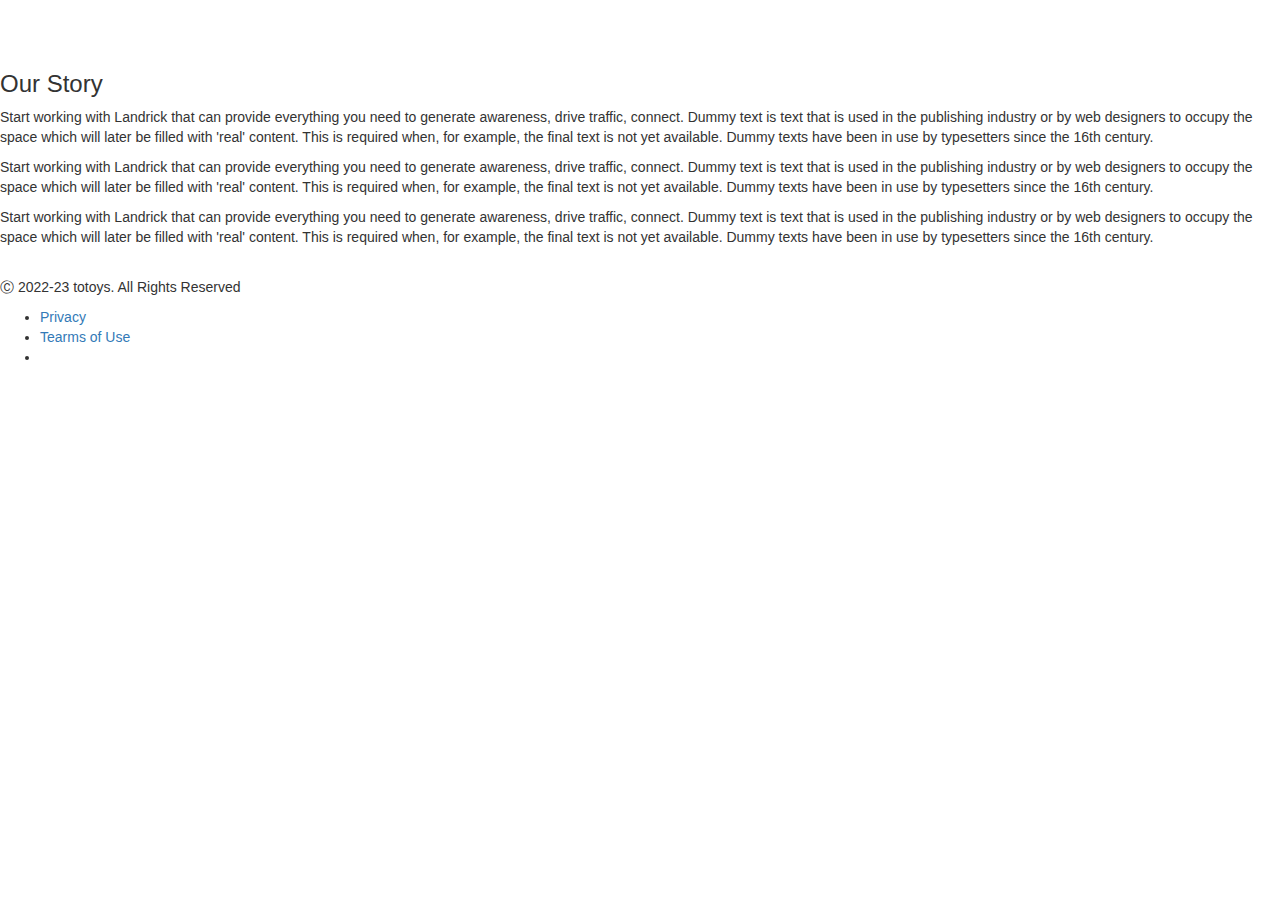
==== about-us.html @ 0004910a "added html files" ====
<!DOCTYPE html>
<html lang="en">

<head>
    <meta charset="utf-8">
    <meta name="viewport" content="width=device-width, initial-scale=1, user-scalable=no">
    <link rel="stylesheet" href="https://cdn.jsdelivr.net/npm/bootstrap@3.3.7/dist/css/bootstrap.min.css"
        integrity="sha384-BVYiiSIFeK1dGmJRAkycuHAHRg32OmUcww7on3RYdg4Va+PmSTsz/K68vbdEjh4u" crossorigin="anonymous">
    <link href='css/master.css' rel='stylesheet' type='text/css'>
    <meta name="google-site-verification" content="4unSptgqWkcrmyNG5PwQPXeOkO0rsdtFJqESKeUxero" />
    <!-- Favicons-->
    <link rel="apple-touch-icon-precomposed" href="images/favicon-apple-touch.png">
    <link rel="icon" href="images/favicon.png" sizes="32x32">

    <meta name="theme-color" content="#222" />
    <title>Totoys</title>
</head>

<body>

    <header class="bs-docs-nav navbar navbar-static-top home-page" id="top">
        <div class="container-medium clearfix">
            <div class="navbar-header">
                <a href="index.html" class="navbar-brand">
                    <span class="icon"><img class="wow slideInLeft" data-wow-delay=".2s" src="images/logo.png"
                            alt=""></span>
                </a>
            </div>
            <nav>
                <ul class="nav navbar-nav navbar-right store-link">
                    <li class="wow slideInRight" data-wow-delay=".2s">
                        <a target="_blank" href="javascript:;" class="transition-fast">
                            <img src="images/playstore.png" alt="">
                        </a>
                    </li>
                    <li class="wow slideInRight" data-wow-delay=".4s">
                        <a target="_blank" href="javascript:;" class="transition-fast">
                            <img src="images/appstore.png" alt="">
                        </a>
                    </li>
                    <!-- <li>
                        <div class="menu-btn-holder">
                            <span class="icon-bar one transition-fast"></span>
                            <span class="icon-bar two transition-fast"></span>
                            <span class="icon-bar three transition-fast"></span>
                        </div>
                    </li> -->
                    <!-- <li class="wow fadeIn" data-wow-delay=".4s">
                        <a href="#footer-section" class="about-scroll">Let's talk.
                                        <span class="menu-hover"></span>
                                </a>
                    </li> -->
                </ul>
            </nav>
        </div>
    </header>
    <section class="common-section subscription-holder about-us">
        <div class="container-medium">
            <div class="image-content-holder ">
                <div class="content-holder subscription-content">
                    <div class="title-holder">
                        <h3 class="wow slideInDown" data-wow-delay=".2s">Our Story</h3>
                    </div>
                    <div class="content-holder">
                        <p class="wow slideInDown" data-wow-delay=".4s">Start working with Landrick that can provide everything you need to generate awareness, drive traffic, connect. Dummy text is text that is used in the publishing industry or by web designers to occupy the space which will later be filled with 'real' content. This is required when, for example, the final text is not yet available. Dummy texts have been in use by typesetters since the 16th century.</p>
                        <p class="wow slideInDown" data-wow-delay=".4s">Start working with Landrick that can provide everything you need to generate awareness, drive traffic, connect. Dummy text is text that is used in the publishing industry or by web designers to occupy the space which will later be filled with 'real' content. This is required when, for example, the final text is not yet available. Dummy texts have been in use by typesetters since the 16th century.</p>
                        <p class="wow slideInDown" data-wow-delay=".4s">Start working with Landrick that can provide everything you need to generate awareness, drive traffic, connect. Dummy text is text that is used in the publishing industry or by web designers to occupy the space which will later be filled with 'real' content. This is required when, for example, the final text is not yet available. Dummy texts have been in use by typesetters since the 16th century.</p>
                    </div>
                </div>
                <div class="image-holder">
                    <img class="wow slideInRight" data-wow-delay=".8s" src="images/subscription.png" alt="">
                </div>
            </div>
        </div>
    </section>
    <footer>
        <div class="container-medium">
            <div class="footer-content">
                <div class="content-left">
                    <p class="wow fadeIn" data-wow-delay=".2s">Ⓒ 2022-23 totoys. All Rights Reserved</p>
                </div>
                <div class="content-right">
                    <ul>
                        <li class="wow fadeIn" data-wow-delay=".2s">
                            <a href="">Privacy</a>
                        </li>
                        <li class="wow fadeIn" data-wow-delay=".4s">
                            <a href="">Tearms of Use</a>
                        </li>
                        <li class="social-media wow fadeIn" data-wow-delay=".6s">
                            <a href="">
                                <img src="images/fb.png" alt="">
                            </a>
                            <a href="">
                                <img src="images/twt.png" alt="">
                            </a>
                            <a href="">
                                <img src="images/insta.png" alt="">
                            </a>
                        </li>
                    </ul>
                </div>
            </div>
        </div>
    </footer>
    <script src="https://ajax.googleapis.com/ajax/libs/jquery/1.11.3/jquery.min.js"></script>
    <script src="plugin/bootstrap/javascripts/bootstrap.min.js"></script>
    <script src="plugin/animate/js/wow.min.js"></script>
    <script>
        $(window).load(function () {
            var viewportWidth = $(window).width();
            if (viewportWidth > 767) {
                new WOW().init();
            }
        });
        $(".scroll-down, .about-scroll").click(function (e) {
            e.preventDefault(), $("html,body").animate({
                scrollTop: $(this.hash).offset().top - 0
            }, 1e3)
        });
        // mobile menu
        $(".menu-btn-holder").click(function () {
            $(this).toggleClass('menu-close');
            $('.menu').toggleClass('menu-in');
        });
        function validateForm() {
            let name = document.forms["myForm"]["name"].value;
            let email = document.forms["myForm"]["email"].value;
            let phonenumber = document.forms["myForm"]["phonenumber"].value;
            let message = document.forms["myForm"]["message"].value;
            var element = document.getElementById("err");
            if (name == "" || email == "" || phonenumber == "" || message == "") {
                element.classList.add("show");
                document.getElementById('submit-button').disabled = true;
                return false;
            }
            else{
                element.classList.remove("show");
                document.getElementById('submit-button').disabled = false;
            }
        }
    </script>
</body>

</html>
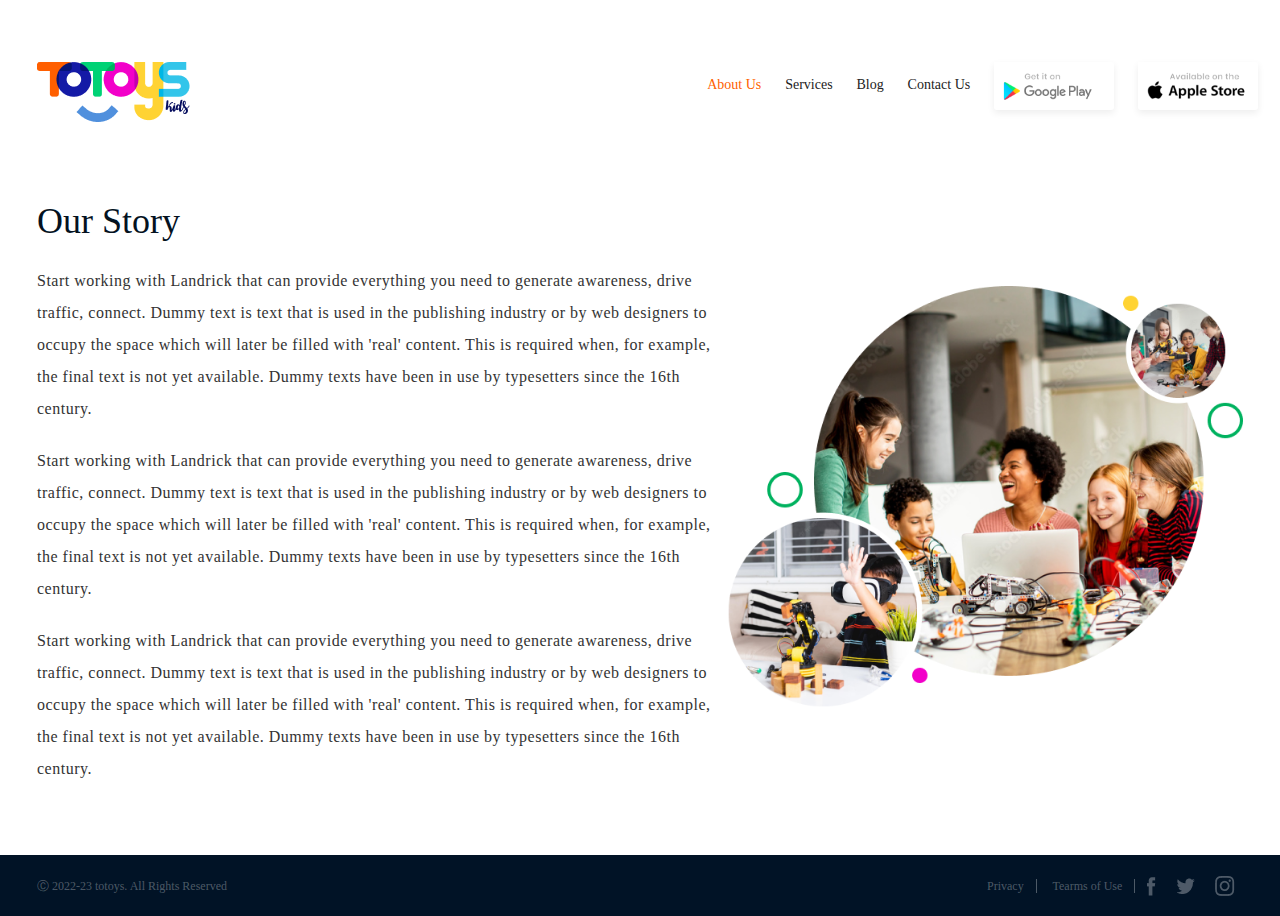
==== commit 0404e131: "menu updated" ====
--- a/about-us.html
+++ b/about-us.html
@@ -27,7 +27,27 @@
                 </a>
             </div>
             <nav>
-                <ul class="nav navbar-nav navbar-right store-link">
+                <ul class="nav navbar-nav navbar-right store-link ">
+                    <li class="wow fadeIn active" data-wow-delay=".4s">
+                        <a href="about-us.html" class="transition-fast">About Us
+                            <span class="menu-hover"></span>
+                        </a>
+                    </li>
+                    <li class="wow fadeIn" data-wow-delay=".4s">
+                        <a href="services.html" class="transition-fast">Services
+                            <span class="menu-hover"></span>
+                        </a>
+                    </li>
+                    <li class="wow fadeIn" data-wow-delay=".4s">
+                        <a href="blog.html" class="transition-fast">Blog
+                            <span class="menu-hover"></span>
+                        </a>
+                    </li>
+                    <li class="wow fadeIn" data-wow-delay=".4s">
+                        <a href="contact-us.html" class="transition-fast">Contact Us
+                            <span class="menu-hover"></span>
+                        </a>
+                    </li>
                     <li class="wow slideInRight" data-wow-delay=".2s">
                         <a target="_blank" href="javascript:;" class="transition-fast">
                             <img src="images/playstore.png" alt="">
@@ -45,11 +65,7 @@
                             <span class="icon-bar three transition-fast"></span>
                         </div>
                     </li> -->
-                    <!-- <li class="wow fadeIn" data-wow-delay=".4s">
-                        <a href="#footer-section" class="about-scroll">Let's talk.
-                                        <span class="menu-hover"></span>
-                                </a>
-                    </li> -->
+
                 </ul>
             </nav>
         </div>
--- a/css/master.css
+++ b/css/master.css
@@ -0,0 +1,766 @@
+@import url(../plugin/animate/css/animate.css);
+@import url(../plugin/owl-carosel/css/owl.carousel.min.css);
+@import url(../plugin/owl-carosel/css/owl.theme.default.min.css);
+@import url(../plugin/bootstrap/stylesheets/_bootstrap.scss);
+@font-face {
+  font-family: Poppins;
+  font-weight: 100;
+  src: url("../fonts/poppins/Poppins-Thin.otf") format("opentype");
+}
+@font-face {
+  font-family: Poppins;
+  font-weight: 200;
+  src: url("../fonts/poppins/Poppins-Light.otf") format("opentype");
+}
+@font-face {
+  font-family: Poppins;
+  font-weight: 300;
+  src: url("../fonts/poppins/Poppins-Regular.otf") format("opentype");
+}
+@font-face {
+  font-family: Poppins;
+  font-weight: 400;
+  src: url("../fonts/poppins/Poppins-Medium.otf") format("opentype");
+}
+@font-face {
+  font-family: Poppins;
+  font-weight: 500;
+  src: url("../fonts/poppins/Poppins-SemiBold.otf") format("opentype");
+}
+@font-face {
+  font-family: Poppins;
+  font-weight: 600;
+  src: url("../fonts/poppins/Poppins-Bold.otf") format("opentype");
+}
+.container-medium {
+  max-width: 1206px;
+  margin: 0 auto;
+}
+@media screen and (max-width: 767px) {
+  .container-medium {
+    padding: 0 35px;
+  }
+}
+
+h1,
+h2,
+h3,
+h4,
+h5,
+h6,
+p {
+  margin: 0;
+  padding: 0;
+}
+
+a,
+a:hover,
+a:focus {
+  text-decoration: none;
+}
+
+ul {
+  list-style: none;
+  padding: 0;
+  margin: 0;
+}
+
+.row {
+  margin-left: -20px;
+  margin-right: -20px;
+}
+
+.col-xs-1,
+.col-sm-1,
+.col-md-1,
+.col-lg-1,
+.col-xs-2,
+.col-sm-2,
+.col-md-2,
+.col-lg-2,
+.col-xs-3,
+.col-sm-3,
+.col-md-3,
+.col-lg-3,
+.col-xs-4,
+.col-sm-4,
+.col-md-4,
+.col-lg-4,
+.col-xs-5,
+.col-sm-5,
+.col-md-5,
+.col-lg-5,
+.col-xs-6,
+.col-sm-6,
+.col-md-6,
+.col-lg-6,
+.col-xs-7,
+.col-sm-7,
+.col-md-7,
+.col-lg-7,
+.col-xs-8,
+.col-sm-8,
+.col-md-8,
+.col-lg-8,
+.col-xs-9,
+.col-sm-9,
+.col-md-9,
+.col-lg-9,
+.col-xs-10,
+.col-sm-10,
+.col-md-10,
+.col-lg-10,
+.col-xs-11,
+.col-sm-11,
+.col-md-11,
+.col-lg-11,
+.col-xs-12,
+.col-sm-12,
+.col-md-12,
+.col-lg-12 {
+  padding-left: 20px;
+  padding-right: 20px;
+}
+
+.transition-fast {
+  -webkit-transition: all ease-out 0.2s;
+  -moz-transition: all ease-out 0.2s;
+  -o-transition: all ease-out 0.2s;
+  transition: all ease-out 0.2s;
+}
+
+body {
+  background-color: #fff;
+}
+
+.p-b-0 {
+  padding-bottom: 0 !important;
+}
+
+.m-b-0 {
+  margin-bottom: 0 !important;
+}
+
+.common-section {
+  padding: 50px 0;
+}
+
+.border-bottom {
+  border-bottom: 1px solid rgba(0, 0, 0, 0.06) !important;
+}
+
+.border-top {
+  border-top: 1px solid rgba(0, 0, 0, 0.06) !important;
+}
+
+.border-left {
+  border-left: 1px solid rgba(0, 0, 0, 0.06) !important;
+}
+
+.border-right {
+  border-right: 1px solid rgba(0, 0, 0, 0.06) !important;
+}
+
+.orange {
+  color: #FF5F00;
+}
+
+.blue {
+  color: #141AA6;
+}
+
+.green-light {
+  color: #00D275;
+}
+
+.purple {
+  color: #C400AD;
+}
+
+.indego {
+  color: #00B7E5;
+}
+
+.green {
+  color: #00B25F;
+}
+
+.navbar-brand {
+  padding: 0;
+  height: auto;
+}
+
+@media screen and (max-width: 767px) {
+  .navbar-header {
+    float: left;
+  }
+}
+@media screen and (max-width: 767px) {
+  nav {
+    float: right;
+  }
+  nav .navbar-nav {
+    margin: 0 !important;
+  }
+}
+.nav > li > a:hover,
+.nav > li > a:focus {
+  background-color: transparent;
+}
+
+.navbar {
+  margin-top: 62px;
+  min-height: auto;
+}
+@media screen and (max-width: 767px) {
+  .navbar {
+    margin-top: 30px;
+  }
+}
+
+.button {
+  padding: 15px 25px;
+  font-size: 14px;
+  display: inline-block;
+  font-family: "Poppins";
+  font-style: normal;
+  font-weight: 300;
+  line-height: 32px;
+  letter-spacing: 0.5px;
+  position: relative;
+  bottom: 0;
+  box-shadow: none;
+}
+.button:hover {
+  bottom: 2px;
+  box-shadow: 0px 6px 14px rgba(0, 0, 0, 0.07);
+}
+.button.disabled {
+  opacity: 0.2;
+  pointer-events: none;
+}
+.button.disabled:hover {
+  cursor: not-allowed;
+}
+
+.button-primary {
+  background-color: #FF5F00;
+  border-radius: 10px;
+  color: #fff !important;
+}
+.button-primary:hover {
+  background-color: #ec5800;
+}
+
+.menu-btn-holder {
+  width: 18px;
+  height: 12px;
+  position: relative;
+  z-index: 999;
+}
+.menu-btn-holder .icon-bar {
+  background-color: #000;
+  width: 18px;
+  height: 2px;
+  border-radius: 5px;
+  display: block;
+  position: absolute;
+}
+.menu-btn-holder .icon-bar.two {
+  margin-top: 5px;
+  right: 0;
+}
+.menu-btn-holder .icon-bar.three {
+  margin-top: 10px;
+}
+.menu-btn-holder.menu-close .one {
+  transform: rotate(45deg);
+}
+.menu-btn-holder.menu-close .two {
+  margin-top: 0;
+  transform: rotate(-45deg);
+}
+.menu-btn-holder.menu-close .three {
+  opacity: 0;
+}
+
+.navbar-right li {
+  margin-right: 20px;
+  float: none;
+  display: inline-block;
+}
+.navbar-right li:last-child {
+  margin-right: 0;
+}
+.navbar-right li a {
+  padding: 0;
+  font-family: "Poppins";
+  font-style: normal;
+  font-weight: 300;
+  font-size: 14px;
+  line-height: 1.71;
+  letter-spacing: normal;
+  color: #222;
+  position: relative;
+  display: block;
+  bottom: 0;
+}
+.navbar-right li a img {
+  box-shadow: 0px 3px 7px rgba(0, 0, 0, 0.07);
+  width: 120px;
+}
+.navbar-right li a:hover {
+  bottom: 2px;
+}
+.navbar-right li a:hover img {
+  box-shadow: 0px 6px 14px rgba(0, 0, 0, 0.07);
+}
+.navbar-right li.active a {
+  color: #FF5F00;
+}
+
+.main-banner {
+  margin-top: 155px;
+  position: relative;
+}
+.main-banner .content-holder h1 span {
+  font-weight: 600;
+}
+.main-banner .banner-image {
+  position: absolute;
+  bottom: 0;
+  right: 0;
+}
+.main-banner .content-holder {
+  padding-right: 85px;
+}
+.main-banner .content-holder p {
+  padding-right: 90px;
+}
+.main-banner .content-holder .button {
+  margin-top: 38px;
+}
+
+.content-holder h1 {
+  font-family: "Poppins";
+  font-style: normal;
+  font-weight: 300;
+  font-size: 56px;
+  line-height: 72px;
+  margin-bottom: 27px;
+}
+.content-holder h4 {
+  font-family: "Poppins";
+  font-style: normal;
+  font-weight: 400;
+  font-size: 22px;
+  line-height: 32px;
+  letter-spacing: 0.5px;
+  margin-bottom: 16px;
+}
+.content-holder p {
+  font-family: "Poppins";
+  font-style: normal;
+  font-weight: 200;
+  font-size: 16px;
+  line-height: 32px;
+  letter-spacing: 0.5px;
+}
+
+.who-we-are {
+  background: linear-gradient(285.48deg, #251D67 1.27%, #2E347F 21.31%, #5090DD 101.44%);
+  border-radius: 30px;
+  padding: 65px;
+}
+.who-we-are .title-holder h3 {
+  color: #fff;
+}
+.who-we-are .content-holder p {
+  color: #fff;
+  max-width: 770px;
+}
+.who-we-are .featured-in {
+  margin-top: 30px;
+}
+.who-we-are .featured-in h4 {
+  font-family: "Poppins";
+  font-style: normal;
+  font-weight: 400;
+  font-size: 22px;
+  line-height: 32px;
+  letter-spacing: 0.5px;
+  color: #fff;
+}
+
+.title-holder {
+  margin-bottom: 16px;
+}
+.title-holder h3 {
+  font-family: "Poppins";
+  font-style: normal;
+  font-weight: 400;
+  font-size: 36px;
+  line-height: 56px;
+  color: #04121F;
+}
+
+.services-holder .title-description {
+  max-width: 600px;
+}
+.services-holder .image-content-holder {
+  margin-top: 77px;
+  display: flex;
+  justify-content: space-between;
+}
+.services-holder .image-content-holder .service-content {
+  position: relative;
+}
+
+.shop-by-age {
+  background-image: url("../images/gradient-bg.png");
+  background-size: cover;
+  border-radius: 30px;
+  padding: 65px;
+}
+.shop-by-age .title-holder h3 {
+  color: #fff;
+}
+.shop-by-age .button-holder {
+  display: flex;
+  justify-content: space-between;
+}
+.shop-by-age .button-holder a {
+  display: flex;
+  background-color: #fff;
+  border-radius: 10px;
+  padding: 15px 40px;
+  align-items: center;
+  min-width: 340px;
+  position: relative;
+  bottom: 0;
+}
+.shop-by-age .button-holder a:hover {
+  box-shadow: 0px 5px 4px rgba(0, 0, 0, 0.25);
+  bottom: 2px;
+}
+.shop-by-age .button-holder a .icon-holder {
+  margin-right: 23px;
+}
+.shop-by-age .button-holder a .content .main-content {
+  display: block;
+  font-family: "Poppins";
+  font-style: normal;
+  font-weight: 400;
+  font-size: 18px;
+  line-height: 20px;
+  letter-spacing: 0.5px;
+  margin-bottom: 8px;
+  color: #222E39;
+}
+.shop-by-age .button-holder a .content .sub-content {
+  display: block;
+  font-family: "Poppins";
+  font-style: normal;
+  font-weight: 200;
+  font-size: 14px;
+  line-height: 14px;
+  letter-spacing: 0.5px;
+  color: #222E39;
+}
+
+.subscription-holder .image-content-holder {
+  display: flex;
+  align-items: center;
+}
+.subscription-holder .image-content-holder .image-holder img {
+  width: 100%;
+}
+.subscription-holder .subscription-content .content-holder .button {
+  margin-top: 30px;
+}
+.subscription-holder.about-us .image-content-holder .image-holder {
+  width: 520px;
+}
+.subscription-holder.about-us .image-content-holder > .content-holder {
+  width: calc(100% - 520px);
+}
+.subscription-holder.about-us .image-content-holder .subscription-content .content-holder p {
+  margin-bottom: 20px;
+}
+.subscription-holder.blog .blog-card {
+  background-color: #f6f4fe;
+  border-radius: 10px;
+  box-shadow: 0px 3px 7px rgba(0, 0, 0, 0.07);
+  margin-bottom: 37px;
+}
+.subscription-holder.blog .blog-card .image-holder {
+  height: 245px;
+  position: relative;
+  border-radius: 12px;
+  background-color: #e4e4e4;
+  overflow: hidden;
+}
+.subscription-holder.blog .blog-card .image-holder img {
+  position: absolute;
+  left: 50%;
+  top: 50%;
+  transform: translate(-50%, -50%);
+  max-width: 100%;
+  max-height: 100%;
+}
+.subscription-holder.blog .blog-card .content-holder {
+  padding: 20px 30px;
+}
+.subscription-holder.blog .blog-card .content-holder h4 {
+  font-size: 18px;
+  margin-bottom: 5px;
+  font-weight: 400;
+}
+.subscription-holder.blog .blog-card .content-holder p {
+  font-size: 14px;
+  line-height: 1.7;
+  margin-bottom: 20px;
+}
+.subscription-holder.blog .blog-card .content-holder a.read-more {
+  font-size: 14px;
+}
+.subscription-holder.blog .blog-details {
+  background-color: #f9f9f9;
+  padding: 50px 100px;
+  border-radius: 20px;
+}
+.subscription-holder.blog .blog-details .blog-title h4 {
+  font-size: 22px;
+  margin-bottom: 15px;
+  font-weight: 400;
+}
+.subscription-holder.blog .blog-details .image-holder {
+  margin-bottom: 20px;
+}
+.subscription-holder.blog .blog-details .image-holder img {
+  width: 100%;
+  border-radius: 20px;
+}
+.subscription-holder.blog .blog-details .content-holder p {
+  font-size: 14px;
+  line-height: 1.7;
+  margin-bottom: 20px;
+}
+
+.faq-holder {
+  background-color: rgba(255, 95, 0, 0.05);
+}
+.faq-holder .panel-default {
+  border: none;
+  margin-bottom: 20px;
+}
+.faq-holder .panel-default:last-child {
+  margin-bottom: 0;
+}
+.faq-holder .panel-default > .panel-heading {
+  color: #333;
+  background-color: transparent;
+  border: none;
+}
+.faq-holder .panel {
+  background-color: transparent;
+  border: none;
+  box-shadow: none;
+}
+.faq-holder .panel-heading {
+  padding: 0;
+  border-radius: 0;
+}
+.faq-holder .panel-heading .panel-title a {
+  display: block;
+  position: relative;
+  padding-left: 38px;
+  font-family: "Poppins";
+  font-style: normal;
+  font-weight: 400;
+  font-size: 16px;
+  line-height: 28px;
+  letter-spacing: 0.5px;
+  color: #04121F;
+}
+.faq-holder .panel-heading .panel-title a::before {
+  content: "";
+  width: 24px;
+  height: 24px;
+  background-image: url("../images/arrow-accordian.png");
+  background-size: cover;
+  position: absolute;
+  left: 0;
+  top: 3px;
+}
+.faq-holder .panel-heading .panel-title a.collapsed::before {
+  transform: rotate(180deg);
+}
+.faq-holder .panel-group .panel-heading + .panel-collapse > .list-group {
+  border: none;
+}
+.faq-holder .panel-group .panel-heading + .panel-collapse > .panel-body {
+  border: none;
+}
+.faq-holder .panel-group .panel + .panel {
+  margin-top: 0;
+}
+.faq-holder .panel-body {
+  padding: 0;
+  padding-left: 38px;
+  padding-top: 16px;
+  font-family: "Poppins";
+  font-style: normal;
+  font-weight: 300;
+  font-size: 14px;
+  line-height: 32px;
+  letter-spacing: 0.5px;
+  color: #04121F;
+}
+
+footer {
+  background-color: #011326;
+}
+footer .footer-content {
+  display: flex;
+  align-items: center;
+  justify-content: space-between;
+  padding: 20px 0;
+}
+footer .content-left p {
+  font-family: "Poppins";
+  font-style: normal;
+  font-weight: 200;
+  font-size: 12px;
+  line-height: 14px;
+  color: rgba(255, 255, 255, 0.3);
+}
+footer .content-right ul li {
+  display: inline-block;
+  border-right: 1px solid rgba(255, 255, 255, 0.3);
+}
+footer .content-right ul li:last-child {
+  border: none;
+}
+footer .content-right ul li a {
+  display: block;
+  font-family: "Poppins";
+  font-style: normal;
+  font-weight: 200;
+  font-size: 12px;
+  line-height: 14px;
+  color: rgba(255, 255, 255, 0.3);
+  padding: 0 12px;
+}
+footer .content-right ul li.social-media a {
+  display: inline-block;
+  vertical-align: middle;
+  padding: 0 8px;
+  opacity: 0.3;
+}
+
+.title-description {
+  max-width: 600px;
+}
+.title-description p {
+  font-family: "Poppins";
+  font-style: normal;
+  font-weight: 200;
+  font-size: 16px;
+  line-height: 32px;
+  letter-spacing: 0.5px;
+}
+
+.contact-us .row {
+  margin-left: -37px;
+  margin-right: -37px;
+}
+.contact-us .row .col-lg-6,
+.contact-us .row .col-md-6 {
+  padding-left: 37px;
+  padding-right: 37px;
+}
+.contact-us .form-holder {
+  margin-top: 35px;
+}
+.contact-us .form-holder .form-group {
+  margin-bottom: 24px;
+  position: relative;
+}
+.contact-us .form-holder .form-group .form-control {
+  box-shadow: none;
+  border: 1px solid #939BA3;
+  border-radius: 4px;
+  height: 48px;
+}
+.contact-us .form-holder .form-group textarea.form-control {
+  height: 152px;
+  resize: none;
+}
+.contact-us .form-holder .form-group:last-child {
+  margin-bottom: 0;
+}
+.contact-us .form-holder .form-group label {
+  font-family: "Poppins";
+  font-style: normal;
+  font-weight: 300;
+  font-size: 14px;
+  line-height: 24px;
+  margin-bottom: 8px;
+}
+.contact-us .form-holder .form-group .button-holder button {
+  padding: 25px 40px;
+  border: none;
+  border-radius: 4px;
+  display: block;
+  width: 100%;
+  color: white;
+  height: 80px;
+  font-family: "Poppins";
+  font-style: normal;
+  font-weight: 300;
+  font-size: 16px;
+  line-height: 32px;
+}
+.contact-us .form-holder .form-group .email-validate {
+  position: absolute;
+  right: 10px;
+  bottom: 15px;
+}
+.contact-us .map-holder .contact-map iframe {
+  height: 300px;
+  width: 100%;
+}
+
+.contact-address-holder .title-description p {
+  margin-bottom: 30px;
+}
+.contact-address-holder .title-description .contact-address {
+  margin-bottom: 30px;
+}
+.contact-address-holder .title-description .contact-address h6 {
+  font-family: "Poppins";
+  font-style: normal;
+  font-weight: 400;
+  font-size: 14px;
+  line-height: 14px;
+  opacity: 0.5;
+}
+.contact-address-holder .title-description .contact-address h5 {
+  font-family: "Poppins";
+  font-style: normal;
+  font-weight: 200;
+  font-size: 18px;
+  line-height: 32px;
+  letter-spacing: 0.5px;
+  margin-bottom: 16px;
+}
+
+#err {
+  display: none;
+}
+#err.show {
+  display: block;
+}
+
+/*# sourceMappingURL=master.css.map */
